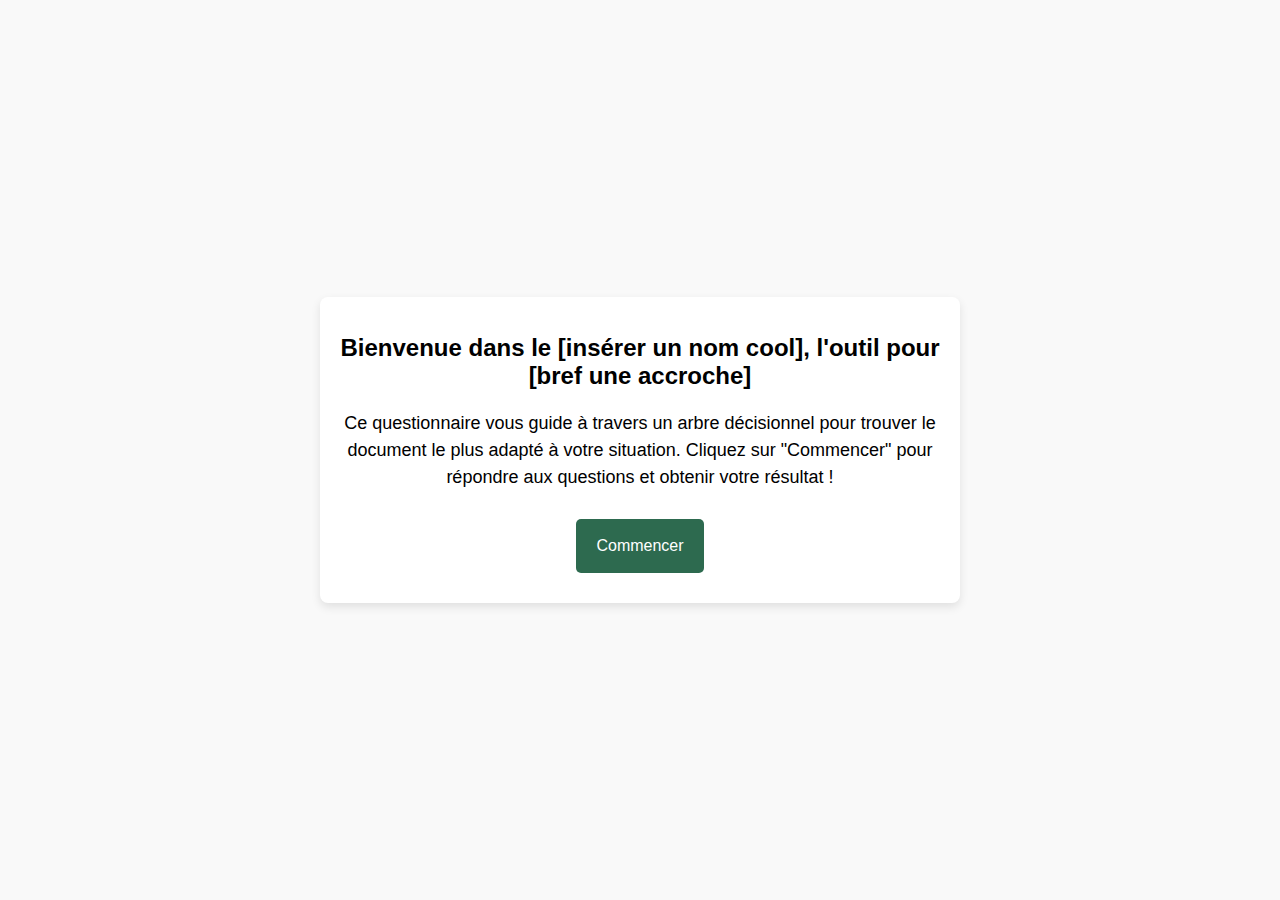
==== questionnaire.html @ c96f2c6a "Add files via upload" ====
<!DOCTYPE html>
<html lang="fr">
<head>
  <meta charset="UTF-8">
  <meta name="viewport" content="width=device-width, initial-scale=1.0">
  <title>Questionnaire interactif</title>
  <link rel="stylesheet" href="styles.css"> <!-- Lien vers le fichier CSS -->
</head>
<body>
  <!-- Page d'accueil -->
  <div id="main-container">
    <h1>Bienvenue dans le [insérer un nom cool], l'outil pour [bref une accroche]</h1>
    <p>
      Ce questionnaire vous guide à travers un arbre décisionnel pour trouver le document le plus adapté à votre situation. 
      Cliquez sur "Commencer" pour répondre aux questions et obtenir votre résultat !
    </p>
    <button class="btn" onclick="startQuestionnaire()">Commencer</button>
  </div>
  
  <!-- Conteneur des questions -->
  <div id="question-container" style="display: none;"></div>
  
  <script src="script.js"></script> <!-- Lien vers le fichier JavaScript -->
</body>
</html>
---- styles.css ----
body {
  font-family: Arial, sans-serif;
  margin: 0;
  padding: 0;
  background-color: #f9f9f9;
  display: flex;
  justify-content: center;
  align-items: center;
  flex-direction: column; /* Ajouté pour afficher la barre de progression en haut */
  min-height: 100vh;
}

#main-container, #question-container {
  text-align: center;
  max-width: 600px;
  margin: 0 auto;
  padding: 20px;
  background: white;
  border-radius: 8px;
  box-shadow: 0 4px 10px rgba(0, 0, 0, 0.1);
}

h1 {
  font-size: 24px;
  margin-bottom: 20px;
}

p {
  font-size: 18px;
  line-height: 1.5;
  text-align: center;
}

.btn {
  display: inline-block;
  padding: 15px 20px;
  font-size: 16px;
  margin: 10px;
  border: none;
  border-radius: 5px;
  cursor: pointer;
  background-color: #2d6a4f; /* Vert foncé */
  color: white;
  text-align: center;
  line-height: 1.5;
  transition: background 0.3s;
}

.btn:hover {
  background-color: #1b3c2f; /* Vert encore plus foncé au survol */
}

.links-container {
  margin-top: 20px;
}

.link-btn {
  display: inline-block;
  padding: 10px 15px;
  font-size: 16px;
  margin: 10px;
  border: none;
  border-radius: 5px;
  background-color: #2d6a4f; /* Vert foncé */
  color: white;
  text-align: center;
  text-decoration: none;
  transition: background 0.3s;
}

.link-btn:hover {
  background-color: #1b3c2f; /* Vert encore plus foncé au survol */
}

.result-block {
  background-color: #e9f5f2; /* Couleur de fond légère pour les résultats */
  padding: 20px;
  margin-bottom: 20px;
  border-radius: 8px;
  box-shadow: 0 2px 5px rgba(0, 0, 0, 0.1);
}

.informative-block {
  background-color: #e9f5f2; /* Couleur de fond légère pour l'informatif */
  padding: 20px;
  margin-bottom: 20px;
  border-radius: 8px;
  box-shadow: 0 2px 5px rgba(0, 0, 0, 0.1);
}

.restart-block {
  text-align: center;
}

.additional-info {
  background-color: #e0f7e0; 
  padding: 20px;
  margin-bottom: 20px;
  border-radius: 8px;
  box-shadow: 0 2px 5px rgba(0, 0, 0, 0.1);
  font-size: 16px;
  color: #333;
}
/* Style pour l'icône d'aide */
.help-icon {
  background-color: #e9f5f2;
  color: #2d6a4f;
  border-radius: 50%;
  padding: 2px 4px; /* Augmenter la taille de l'icône */
  font-size: 16px; /* Augmenter la taille du texte de l'icône */
  cursor: pointer;
  margin-left: 10px;
  position: relative;  /* Nécessaire pour que la bulle d'aide soit positionnée par rapport à l'icône */
}

/* Style pour la bulle d'aide */
.tooltip {
  position: absolute;
  background-color: #1b3c2f;
  color: white;
  padding: 15px; /* Augmenter l'espace interne de la bulle */
  border-radius: 8px; /* Adoucir les coins de la bulle */
  font-size: 14px; /* Augmenter la taille du texte */
  white-space: normal; /* Permettre au texte de s'enrouler */
  z-index: 10;
  top: 30px;
  left: 0;
  width: max-content; /* Adapter la largeur en fonction du contenu */
  max-width: 300px; /* Limiter la largeur de la bulle pour éviter un texte trop long sur un seul ligne */
  display: none;  /* Cachée par défaut */
  flex-direction: row;
  align-items: center;
  box-shadow: 0 4px 8px rgba(0, 0, 0, 0.5); /* Ajouter une ombre portée pour plus de lisibilité */
}

/* Style pour l'image dans la bulle */
.tooltip-image {
  width: 100px; /* Augmenter la taille de l'image */
  height: 100px; /* Augmenter la taille de l'image */
  margin-right: 12px; /* Augmenter l'espace entre l'image et le texte */
}

/* Style pour le texte dans la bulle */
.tooltip span {
  word-wrap: break-word; /* Permettre de couper le texte si nécessaire */
  white-space: normal; /* Autoriser le texte à se décomposer sur plusieurs lignes */
  overflow: visible; /* S'assurer que le texte ne sera pas coupé */
}

/* Afficher la bulle au survol de l'icône */
.help-icon:hover .tooltip {
  display: flex; /* Utilisation de 'flex' pour aligner l'image et le texte dans la bulle */
}
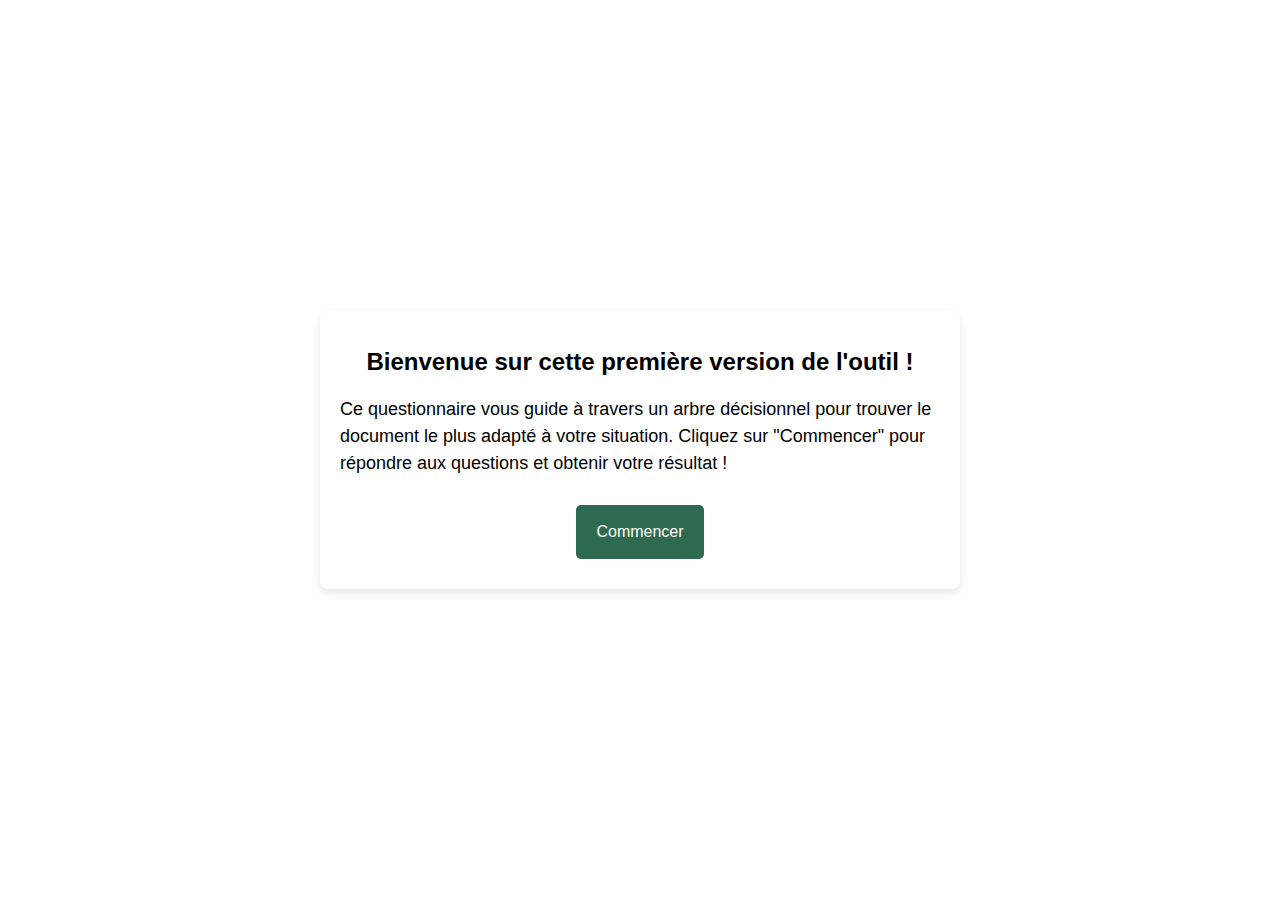
==== commit c1db722f: "Add files via upload" ====
--- a/questionnaire.html
+++ b/questionnaire.html
@@ -9,7 +9,7 @@
 <body>
   <!-- Page d'accueil -->
   <div id="main-container">
-    <h1>Bienvenue dans le [insérer un nom cool], l'outil pour [bref une accroche]</h1>
+    <h1>Bienvenue sur cette première version de l'outil !</h1>
     <p>
       Ce questionnaire vous guide à travers un arbre décisionnel pour trouver le document le plus adapté à votre situation. 
       Cliquez sur "Commencer" pour répondre aux questions et obtenir votre résultat !
--- a/styles.css
+++ b/styles.css
@@ -2,7 +2,7 @@
   font-family: Arial, sans-serif;
   margin: 0;
   padding: 0;
-  background-color: #f9f9f9;
+  background-color: white;
   display: flex;
   justify-content: center;
   align-items: center;
@@ -151,3 +151,53 @@
 .help-icon:hover .tooltip {
   display: flex; /* Utilisation de 'flex' pour aligner l'image et le texte dans la bulle */
 }
+
+#main-container-intro {
+  background-color: white;
+  width: 90%;
+  height: auto; /* Ajuste automatiquement la hauteur au contenu */
+  padding: 20px; /* Ajoute un espace autour du texte pour la lisibilité */
+  font-size: 1.2rem; /* Augmente légèrement la taille du texte pour la rendre plus visible */
+  line-height: 2.5; /* Ajoute de l'espacement entre les lignes pour une meilleure lisibilité */
+  margin: 0 auto; /* Centre le conteneur si une largeur spécifique est ajoutée plus tard */
+  box-sizing: border-box; /* Inclut le padding dans la largeur totale */
+  position: relative; /* Nécessaire pour positionner l'image à l'intérieur */
+}
+
+#image1 {
+  position: absolute; /* Permet de positionner l'image dans un coin */
+  top: 10px; /* Distance par rapport au haut du conteneur */
+  right: 30px; /* Distance par rapport au côté droit du conteneur */
+  width: 300px; /* Ajuste la largeur de l'image */
+  height: auto; /* Garde les proportions de l'image */
+  border-radius: 5px; /* Ajoute des coins légèrement arrondis (optionnel) */
+}
+
+#image2 {
+  position: absolute;
+  bottom: 10px; /* Distance par rapport au bas */
+  left: 10px; /* Distance par rapport à la gauche */
+  width: 300px; /* Ajuste la taille de l'image */
+  height: auto;
+  border-radius: 5px;
+}
+
+p {
+  text-align: left;
+}
+
+sup {
+  text-align: left;
+  font-size: 0.8em; /* Réduit la taille de l'exposant */
+  color: #555; /* Donne une couleur légèrement différente */
+}
+
+footer p {
+  font-size: 0.9rem; /* Texte des notes légèrement plus petit */
+  margin: 10px 0; /* Ajoute un peu d'espacement entre les notes */
+}
+
+footer p strong {
+  color: #333; /* Numéro de la note plus visible */
+  font-weight: bold;
+}
